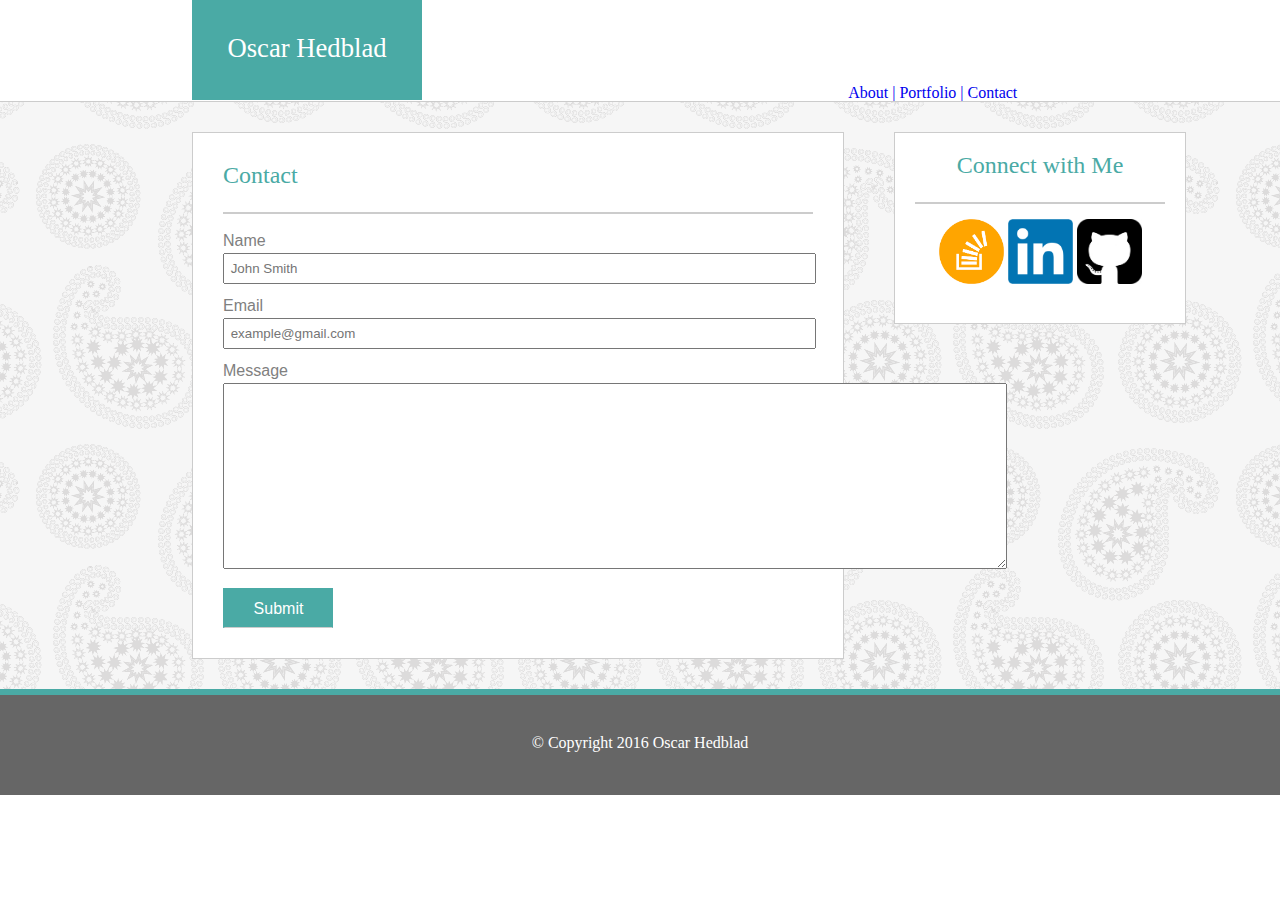
==== contact.html @ 5667c426 "Initializing" ====
<!DOCTYPE html>
<html>
	<head>
		<meta charset="utf-8">
		<title>Contact</title>
		<link rel="stylesheet" type="text/css" href="assets/css/reset.css">
		<link rel="stylesheet" type="text/css" href="assets/css/style.css">
	</head>
	<body>

		<div id="head-div">
			<section class="head-section">
				<div id="head-head">
					<h1>Oscar Hedblad</h1>
				</div>
				<div id="navigation-links">
					<a href="index.html" class="navlinks">About | </a>
					<a href="portfolio.html" class="navlinks">Portfolio | </a>
					<a href="contact.html" class="navlinks">Contact</a>
				</div>
			</section>
		</div>

		<section class="text-content">
			<div id="about-me-content">

				<h2>Contact</h2>

				<p class="titles">Name</p>
				<input type="text" name="firstname" class="input" placeholder=" John Smith">
				<br>

				<p class="titles">Email</p>
				<input type="text" name="email" class="input" placeholder=" example@gmail.com">
				<br>

				<p class="titles">Message</p>
				<textarea rows="12" cols="95" id="textbox">
				</textarea>
				<br><br>
				<button onclick="alert('Functionality not yet implemented. Coming soon!')"><p id="submit">Submit</p></button>
			</div>	

			<div id="connect-text">
				<h2> Connect with Me</h2>
					<a href="https://stackoverflow.com">
					<img src="assets/images/stackoverflow.jpg" width="65" 
					alt="pic1"></a>
					
					<a href="https://www.linkedin.com/in/oscar-hedblad-26840a82?trk=hp-identity-name">
					<img src="assets/images/linkedin.jpg" width="65" 
					alt="pic2"></a>
					
					<a href="https://github.com/hedbladucf">
					<img src="assets/images/github.jpg" width="65" 
					alt="pic3"></a>		
			</div>
		</section>
	</body>
<footer>
	© Copyright 2016 Oscar Hedblad
</footer>
</html>
---- assets/css/style.css ----
p {
    font-family: 'Arial', 'Helvetica Neue', Helvetica, sans-serif;
    font-size: 12pt;
    line-height: 1.5;
    margin-top: 10px;
}
h1, h2, h3{
	font-family: 'Georgia', Times, "Times New Roman", serif;
}
h1 {  
    padding: 20px;
    margin-top: 15px;
    font-size: 20pt;
    color: white;
}
h2{
	color: #4aaaa5;
	font-size: 18pt;
	padding-bottom: 25px;
	border-bottom: 2px solid #cccccc;
	margin-bottom: 15px;
}
h3{
	font-size: 12pt;
	padding-top: 20px;
}
footer{
	text-align: center;
	height: 60px;
	background-color: #666666;
	color: white;
	overflow: auto;
	padding-top: 40px;
/*	clear: both;
*/	border-top: 6px solid #4aaaa5;
}
a{
	text-decoration: none;
}
.profile-pic{
	float: left;
	height: 200px;
	padding-right: 15px;
	padding-top: 5px;
	padding-bottom: 5px;
}
.head-section{
	overflow: auto;
	background-color: white;
	border-bottom: 1px solid #cccccc;
}
#head-head{
	margin-left: 15%;
	height: 100px;
	width: 230px;
	text-align: center;
	background-color: #4aaaa5;
	float: left;
}
#navigation-links{
	font-family: 'Georgia', Times, "Times New Roman", serif;
	float: left;
	margin-top: 85px;
	margin-left: 33.3%;
}
#connect-text{
	width: 250px;
	height: 150px;
	padding: 20px;
	background-color: white;
	float: left;
	text-align: center;
	margin-left: 50px;
	margin-top: 30px;
	border: 1px solid #cccccc;
}
#about-me-content{
	background-color: #ffffff;
	border: 1px solid #cccccc;
	float: left;
	width: 590px;
	margin-left: 15%;
	padding: 30px;
	margin-top: 30px;
	margin-bottom: 30px;
	text-align: justify;
}
.text-content{
	overflow: auto;
	background-repeat: repeat;
	background-image: url(../images/paisley.png);
}
.input{
	width: 585px;
	height: 25px;
	font-size: 10pt;
	font-family: 'Arial', 'Helvetica Neue', Helvetica, sans-serif;
}
button{
	font-family: 'Georgia', Times, "Times New Roman", serif;
	height: 40px;
	width: 110px;
	text-align: center;
	background-color: #4aaaa5;
	float: left;
	border-color: #4aaaa5;
	border-bottom: 1px solid #cccccc;
	border-right: 1px solid #4aaaa5;
}
#submit{
	color: white;
	text-align: center;
	font-family: 'Arial', 'Helvetica Neue', Helvetica, sans-serif;
	font-size: 12pt;
	margin-top: 0;
}
.titles{
	color: grey;
}
.photo-left, .photo-right{
	position: relative;
	height: 200px;
	width: 270px;
	padding: 10px;
}
.photo-left{
	float: left;
}
.photo-right{
	float: right;
}
.pic1, .pic2, .pic3, .pic4, .pic5{
	z-index: 2;
	background: #4aaaa5;
	color: white;
	text-align: center;
	font-family: georgia;
	width: 270px;
	height: 40px;
	position: absolute;
}
.pic1, .pic2, .pic5{
	left: 255px;
}
.pic3, .pic4{
	left: 555px;
}
.pic1 {
	top: 370px;
}
.pic2 {
	top: 590px;
}

.pic3 {
	top: 370px;
}

.pic4 {
	top: 590px;
}

.pic5 {
	top: 810px;
}
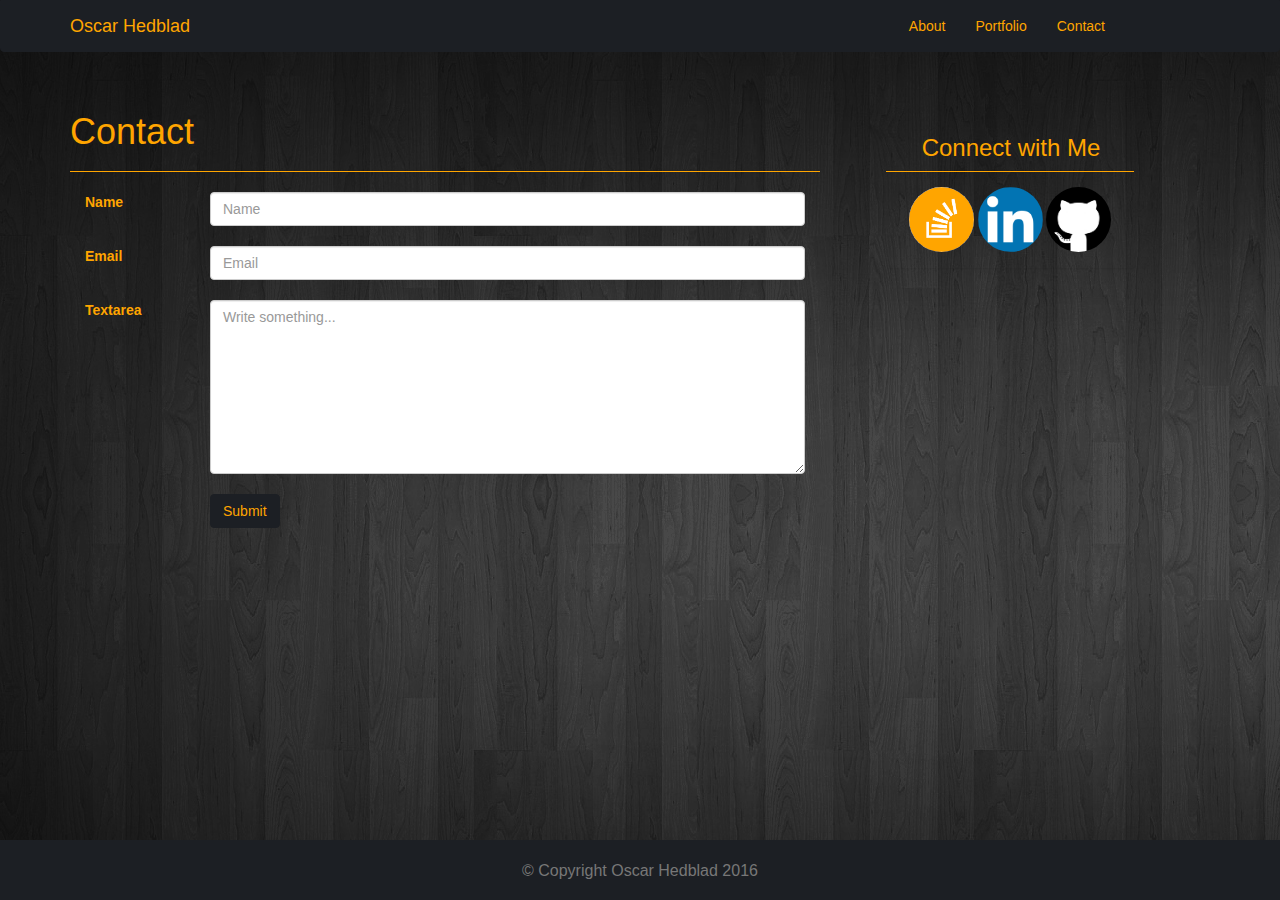
==== commit f6e735f4: "Done" ====
--- a/contact.html
+++ b/contact.html
@@ -1,63 +1,94 @@
 <!DOCTYPE html>
-<html>
-	<head>
-		<meta charset="utf-8">
-		<title>Contact</title>
-		<link rel="stylesheet" type="text/css" href="assets/css/reset.css">
-		<link rel="stylesheet" type="text/css" href="assets/css/style.css">
-	</head>
-	<body>
+<html lang="en">
+   <head>
+      <meta charset="utf-8">
+      <meta http-equiv="X-UA-Compatible" content="IE=edge">
+      <meta name="viewport" content="width=device-width, initial-scale=1">
+      <title>Oscar | Contact</title>
+      <link rel="stylesheet" type="text/css" href="assets/css/reset.css">
+      <link rel="stylesheet" type="text/css" href="assets/css/bootstrap.min.css">
+      <link rel="stylesheet" type="text/css" href="assets/css/style.css">
+      <link rel="stylesheet" href="assets/css/animate.min.css">
+   </head>
+   <body>
+      <nav class="navbar navbar-default">
+         <div class="container">
+            <div class="navbar-header">
+               <a class="navbar-brand animated lightSpeedIn" href="index.html">Oscar Hedblad</a>
+            </div>
+            <div class="collapse navbar-collapse" id="bs-example-navbar-collapse-1">
+               <ul class="nav navbar-nav navbar-right">
+                  <li><a href="index.html" class="animated lightSpeedIn">About</a></li>
+                  <li><a href="portfolio.html" class="animated lightSpeedIn">Portfolio</a></li>
+                  <li><a href="contact.html" class="animated lightSpeedIn">Contact</a></li>
+               </ul>
+            </div>
+         </div>
+      </nav>
+      <div class="container">
+         <div class="row">
+            <div class="col-md-8">
+               <div class="page-header">
+                  <h1>Contact</h1>
+               </div>
+               <div class="row">
+                  <div class="col-md-12">
 
-		<div id="head-div">
-			<section class="head-section">
-				<div id="head-head">
-					<h1>Oscar Hedblad</h1>
-				</div>
-				<div id="navigation-links">
-					<a href="index.html" class="navlinks">About | </a>
-					<a href="portfolio.html" class="navlinks">Portfolio | </a>
-					<a href="contact.html" class="navlinks">Contact</a>
-				</div>
-			</section>
-		</div>
+                     <div class="form-group">
+                        <label for="inputName" class="col-lg-2 control-label">Name</label>
+                        <div class="col-lg-10">
+                          <input type="text" class="form-control" id="inputName" placeholder="Name">
+                          <br>
+                        </div>
+                      </div>
+                      <div class="form-group">
+                        <label for="inputEmail" class="col-lg-2 control-label">Email</label>
+                        <div class="col-lg-10">
+                          <input type="email" class="form-control" id="inputEmail" placeholder="Email">
+                          <br>
+                        </div>
+                      </div>
+                      <div class="form-group">
+                        <label for="textArea" class="col-lg-2 control-label">Textarea</label>
+                        <div class="col-lg-10">
+                          <textarea class="form-control" rows="8" id="textArea" placeholder="Write something..."></textarea>
+                          <br>
+                        </div>
+                     </div>
+                     <div class="form-group">
+                        <div class="col-lg-10 col-lg-offset-2">
+                          <button type="submit" class="btn btn-primary">Submit</button>
+                        </div>
+                      </div>
+                  </div>
+               </div>
+            </div>
+            <div class="col-md-4" id="connectLinks">
+               <div class="panel panel-default">
+                  <div class="panel-heading">
+                     <h3 class="panel-title">Connect with Me</h3>
+                  </div>
+                  <div class="panel-body">
+                     <a href="https://stackoverflow.com">
+                     <img src="assets/images/links/stackoverflow.jpg" width="65" 
+                        alt="pic1" class="img-circle"></a>
 
-		<section class="text-content">
-			<div id="about-me-content">
+                     <a href="https://www.linkedin.com/in/oscar-hedblad-26840a82?trk=hp-identity-name">
+                     <img src="assets/images/links/linkedin.jpg" width="65" 
+                        alt="pic2" class="img-circle"></a>
 
-				<h2>Contact</h2>
-
-				<p class="titles">Name</p>
-				<input type="text" name="firstname" class="input" placeholder=" John Smith">
-				<br>
-
-				<p class="titles">Email</p>
-				<input type="text" name="email" class="input" placeholder=" example@gmail.com">
-				<br>
-
-				<p class="titles">Message</p>
-				<textarea rows="12" cols="95" id="textbox">
-				</textarea>
-				<br><br>
-				<button onclick="alert('Functionality not yet implemented. Coming soon!')"><p id="submit">Submit</p></button>
-			</div>	
-
-			<div id="connect-text">
-				<h2> Connect with Me</h2>
-					<a href="https://stackoverflow.com">
-					<img src="assets/images/stackoverflow.jpg" width="65" 
-					alt="pic1"></a>
-					
-					<a href="https://www.linkedin.com/in/oscar-hedblad-26840a82?trk=hp-identity-name">
-					<img src="assets/images/linkedin.jpg" width="65" 
-					alt="pic2"></a>
-					
-					<a href="https://github.com/hedbladucf">
-					<img src="assets/images/github.jpg" width="65" 
-					alt="pic3"></a>		
-			</div>
-		</section>
-	</body>
-<footer>
-	© Copyright 2016 Oscar Hedblad
-</footer>
-</html>
+                     <a href="https://github.com/hedbladucf">
+                     <img src="assets/images/links/github.jpg" width="65" 
+                        alt="pic3" class="img-circle"></a>
+                  </div>
+               </div>
+            </div>
+         </div>
+      </div>
+      <footer class="footer">
+         <div class="container">
+            <p class="text-muted">© Copyright Oscar Hedblad 2016</p>
+         </div>
+      </footer>
+   </body>
+</html>--- a/assets/css/style.css
+++ b/assets/css/style.css
@@ -1,165 +1,127 @@
-p {
-    font-family: 'Arial', 'Helvetica Neue', Helvetica, sans-serif;
-    font-size: 12pt;
-    line-height: 1.5;
-    margin-top: 10px;
+html {
+  position: relative;
+  min-height: 100%;
+  font-family: 'Arial', 'Helvetica Neue', Helvetica, sans-serif;
 }
-h1, h2, h3{
-	font-family: 'Georgia', Times, "Times New Roman", serif;
+body {
+  margin-bottom: 60px;
+  font-family: Helvetica;
+  background-image: url(../images/paisley4.jpg);
 }
-h1 {  
-    padding: 20px;
-    margin-top: 15px;
-    font-size: 20pt;
-    color: white;
+p{
+	font-size: 12pt;
+  font-family: 'Varela Round', sans-serif;
+	color: orange;
 }
-h2{
-	color: #4aaaa5;
+label{
+  color: orange;
+}
+.picture-title:hover, label:hover{
+  color: grey;
+}
+.thumbnail{
+  height: 185px;
+  width: 185px;
+  background-color: #1C1F24;
+  border: 1px solid #1C1F24;
+}
+.panel-default > .panel-heading{
+  border-color: orange;
+}
+.btn-primary {
+    color: orange;
+    background-color: #1C1F24;
+    border-color: #1C1F24;
+}
+.footer {
+  position: absolute;
+  text-align: center;
+  padding-top: 20px;
+  bottom: 0;
+  width: 100%;
+  height: 60px;
+  background-color: #1C1F24;
+}
+.navbar-nav{
+	padding-right: 90px;
+}
+.panel-title, .panel-body{
+	text-align: center;
+}
+.navbar-default .navbar-brand,
+.navbar-default .navbar-nav > li > a,
+.panel-title, .page-header{
+	color: orange;
+}
+.navbar-default{
+	background-color: #1C1F24;
+	padding: 0;
+  border-bottom: 1px solid orange;
+  border-top-left-radius: 0px;
+  border-top-right-radius: 0px;
+  border-color: #1C1F24;
+}
+#connectLinks{
+	padding-top: 62px;
+	padding-left: 50px;
+}
+.panel-title{
+	padding-bottom: 10px;
+}
+.panel, .panel-title{
+	background-color: transparent;
+	border-color: transparent;
+  width: 250px;
+}
+.panel-title, .panel-default > .panel-heading{
 	font-size: 18pt;
-	padding-bottom: 25px;
-	border-bottom: 2px solid #cccccc;
-	margin-bottom: 15px;
+	background-color: transparent;
 }
-h3{
-	font-size: 12pt;
-	padding-top: 20px;
+.page-header{
+  border-bottom: 1px solid orange;
 }
-footer{
-	text-align: center;
-	height: 60px;
-	background-color: #666666;
-	color: white;
-	overflow: auto;
-	padding-top: 40px;
-/*	clear: both;
-*/	border-top: 6px solid #4aaaa5;
+.panel-heading {
+    padding: 0;
+    border-bottom: 1px solid orange;
+    border-top-left-radius: 0px;
+    border-top-right-radius: 0px;
 }
-a{
-	text-decoration: none;
+.row .second, .row .first{
+  padding-left: 50px;
+  padding-right: 50px;
 }
-.profile-pic{
-	float: left;
-	height: 200px;
-	padding-right: 15px;
-	padding-top: 5px;
-	padding-bottom: 5px;
+.row .second{
+  padding-top: 20px;  
 }
-.head-section{
-	overflow: auto;
-	background-color: white;
-	border-bottom: 1px solid #cccccc;
+.picture-title{
+  text-align: center;
+  color: orange;
+  transition: all .5s ease-in-out;
+  animation-delay: .5s;
 }
-#head-head{
-	margin-left: 15%;
-	height: 100px;
-	width: 230px;
-	text-align: center;
-	background-color: #4aaaa5;
-	float: left;
+@media(max-width:980px){
+  .picture-title{
+    text-align: left;
+  }
+  .thumbnail{
+    height: 200px;
+    width: 200px;
+  }
+
 }
-#navigation-links{
-	font-family: 'Georgia', Times, "Times New Roman", serif;
-	float: left;
-	margin-top: 85px;
-	margin-left: 33.3%;
+@media(max-width:768px){
+  .picture-title{
+    text-align: left;
+  }
+  .thumbnail{
+    height: 200px;
+    width: 200px;
+  }
+
 }
-#connect-text{
-	width: 250px;
-	height: 150px;
-	padding: 20px;
-	background-color: white;
-	float: left;
-	text-align: center;
-	margin-left: 50px;
-	margin-top: 30px;
-	border: 1px solid #cccccc;
-}
-#about-me-content{
-	background-color: #ffffff;
-	border: 1px solid #cccccc;
-	float: left;
-	width: 590px;
-	margin-left: 15%;
-	padding: 30px;
-	margin-top: 30px;
-	margin-bottom: 30px;
-	text-align: justify;
-}
-.text-content{
-	overflow: auto;
-	background-repeat: repeat;
-	background-image: url(../images/paisley.png);
-}
-.input{
-	width: 585px;
-	height: 25px;
-	font-size: 10pt;
-	font-family: 'Arial', 'Helvetica Neue', Helvetica, sans-serif;
-}
-button{
-	font-family: 'Georgia', Times, "Times New Roman", serif;
-	height: 40px;
-	width: 110px;
-	text-align: center;
-	background-color: #4aaaa5;
-	float: left;
-	border-color: #4aaaa5;
-	border-bottom: 1px solid #cccccc;
-	border-right: 1px solid #4aaaa5;
-}
-#submit{
-	color: white;
-	text-align: center;
-	font-family: 'Arial', 'Helvetica Neue', Helvetica, sans-serif;
-	font-size: 12pt;
-	margin-top: 0;
-}
-.titles{
-	color: grey;
-}
-.photo-left, .photo-right{
-	position: relative;
-	height: 200px;
-	width: 270px;
-	padding: 10px;
-}
-.photo-left{
-	float: left;
-}
-.photo-right{
-	float: right;
-}
-.pic1, .pic2, .pic3, .pic4, .pic5{
-	z-index: 2;
-	background: #4aaaa5;
-	color: white;
-	text-align: center;
-	font-family: georgia;
-	width: 270px;
-	height: 40px;
-	position: absolute;
-}
-.pic1, .pic2, .pic5{
-	left: 255px;
-}
-.pic3, .pic4{
-	left: 555px;
-}
-.pic1 {
-	top: 370px;
-}
-.pic2 {
-	top: 590px;
-}
+@media(max-width:640px){
+  h1{
+    position: static;
+  }
 
-.pic3 {
-	top: 370px;
-}
-
-.pic4 {
-	top: 590px;
-}
-
-.pic5 {
-	top: 810px;
 }